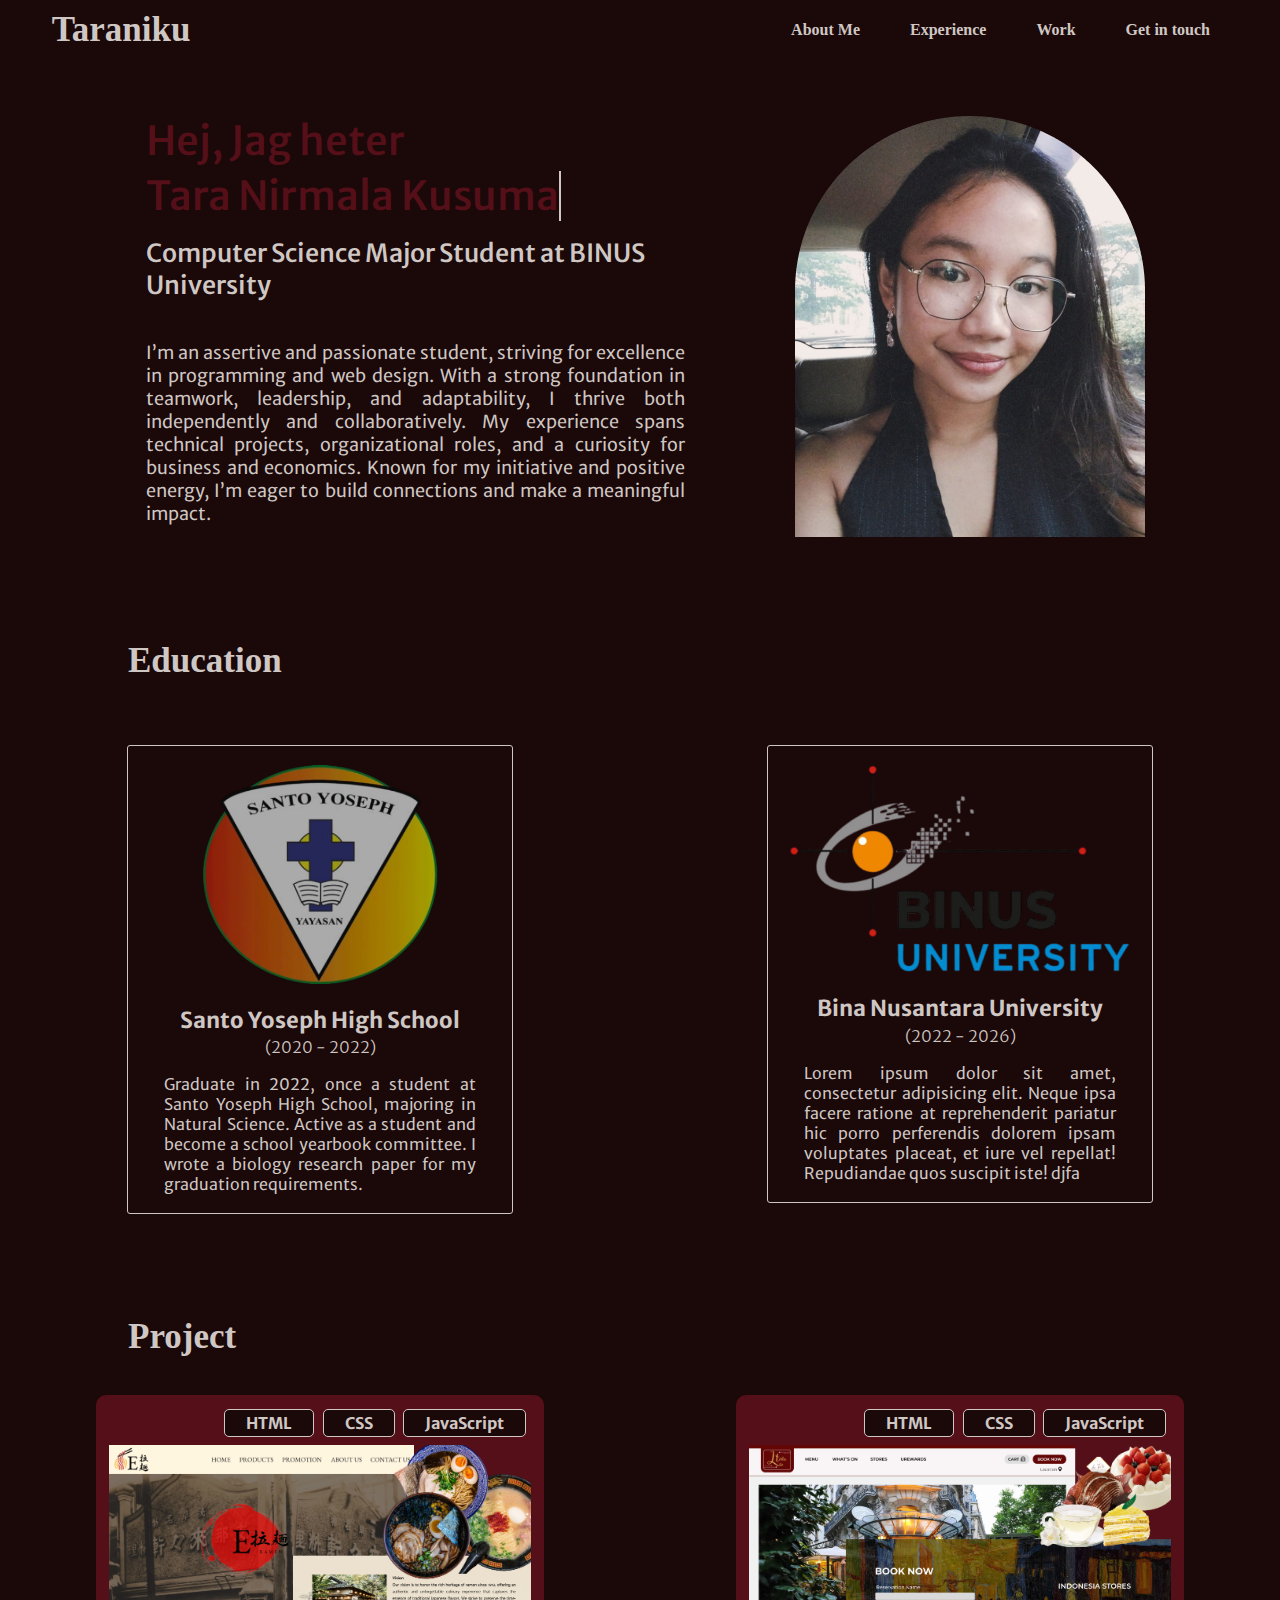
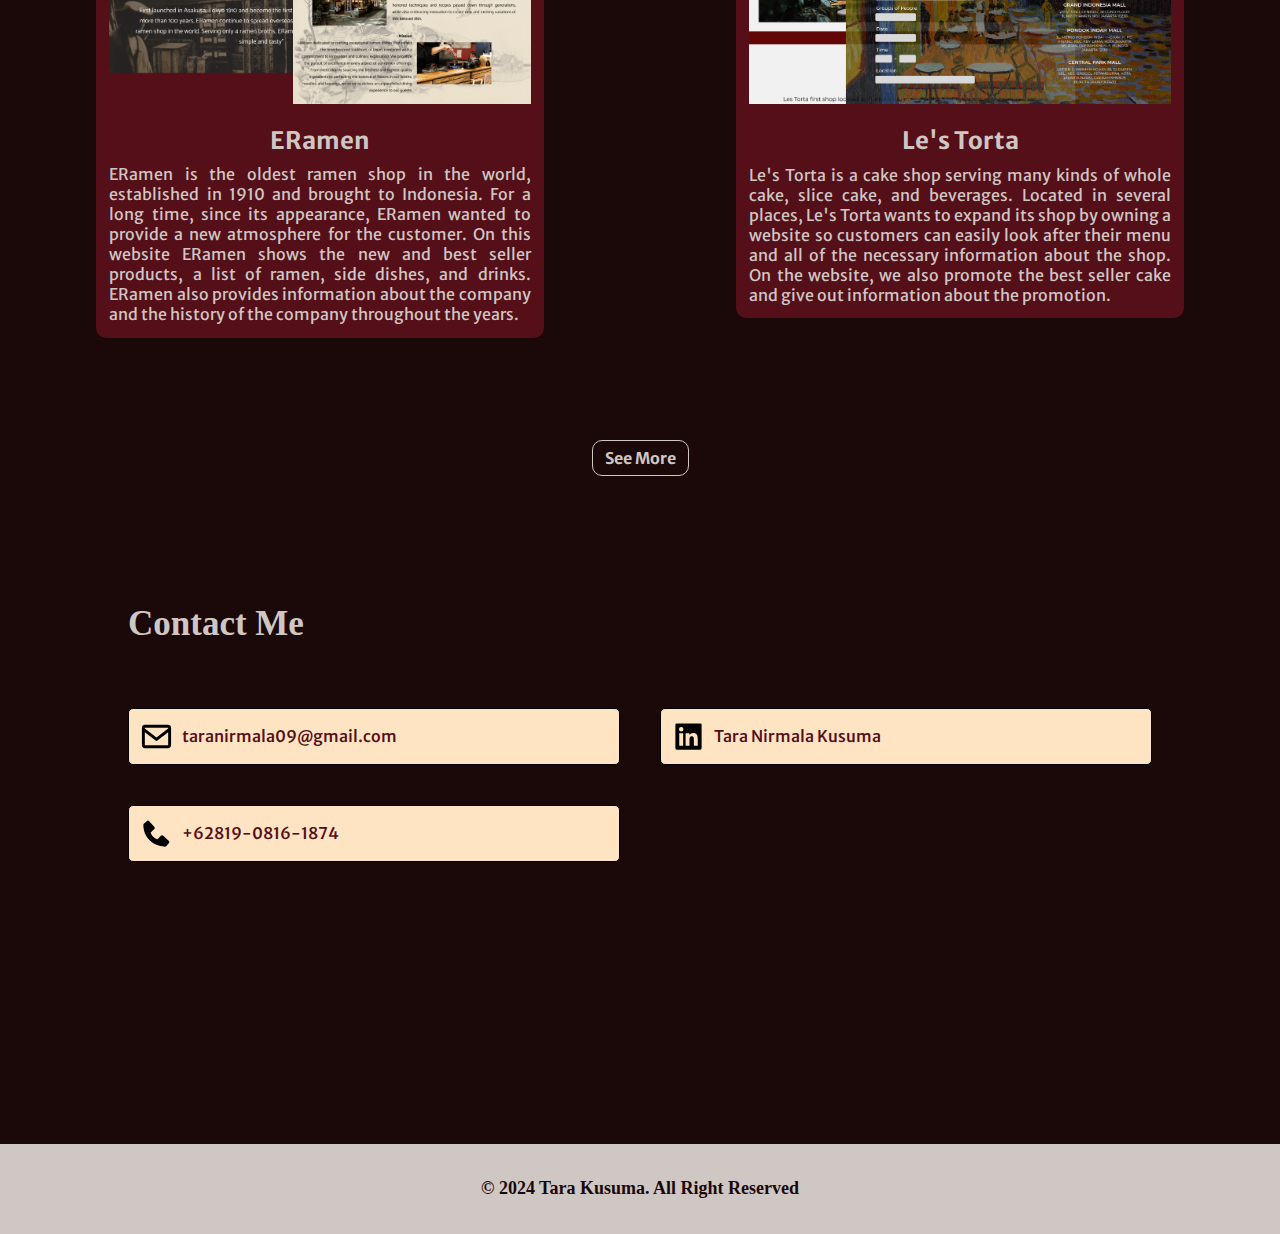
==== index.html @ df484cb4 "push" ====
<!DOCTYPE html>
<html lang="en">
<head>
    <meta charset="UTF-8">
    <meta name="viewport" content="width=device-width, initial-scale=1.0">
    <link rel="stylesheet" href="Homepage/HomePage.css"/>
    <script src="Homepage/homepage.js" defer></script>
    <title>Tara Kusuma</title>
</head>
<body>

        <!-- <div class="splash-screen">
            <div class="splash-image" img src=""></div>
        </div> -->


        <nav class="navbar">
            <div class="navdiv">
                <div class="logo"><a href="index.html">Taraniku</a></div>
    
                <div class="hamburger">
                    <span></span>
                    <span></span>
                    <span></span>
                </div>
    
                <ul>
                    <li class="nav_item"><a href="About Me/AboutMe.html">About Me</a></li>
                    <li class="nav_item"><a href="Experience/Experience.html">Experience</a></li>
                    <li class="nav_item"><a href="Work/Work.html">Work</a></li>
                    <li class="nav_item"><a href="GetInTouch/GetinTouch.html">Get in touch</a></li>
                </ul>
            </div>
        </nav>


        <div class="describe-screen">
            <div class="describe">
                <div class="describe-content">
                    <h1>Hej, Jag heter</h1>
                    <h2>Tara Nirmala Kusuma</h2>
                    <h3>Computer Science Major Student at BINUS University</h3>
                    <p>I’m an assertive and passionate student, striving for excellence in programming and web design. With a strong foundation in teamwork, leadership, and adaptability, I thrive both independently and collaboratively. My experience spans technical projects, organizational roles, and a curiosity for business and economics. Known for my initiative and positive energy, I’m eager to build connections and make a meaningful impact.</p>
                </div>

                <img src="Asset/img.png">
            </div>


        </div>

        <div class="education-screen">
            <div class="edu-container">

                <div class="education">
                    <h2>Education</h2>
                </div>
    
                <div class="edu-type">

                    <div class="education-sma">
                        <div class="sma-container">
                            <div class="sma-img">
                                <img src="Asset/hs.png" alt="">
                            </div>

                            <h3>Santo Yoseph High School</h3>
                            <h4>(2020 - 2022)</h4>
                            <p>Graduate in 2022, once a student at Santo Yoseph High School, majoring in Natural Science. Active as a student and become a school yearbook committee. I wrote a biology research paper for my graduation requirements.</p>
                        </div>
                        
                    </div>

                    <div class="education-uni">
                        <div class="uni-container">
                            <div class="uni-img">
                                <img src="Asset/binus.png" alt="">
                            </div>

                            <h3>Bina Nusantara University</h3>
                            <h4>(2022 - 2026)</h4>
                            <p>Lorem ipsum dolor sit amet, consectetur adipisicing elit. Neque ipsa facere ratione at reprehenderit pariatur hic porro perferendis dolorem ipsam voluptates placeat, et iure vel repellat! Repudiandae quos suscipit iste! djfa</p>
                        </div>
                        
                    </div>
    
                </div>
            </div>
            
            
        </div>

        <div class="work-screen">
            <div class="work-container">

                <div class="work">
                    <h2>Project</h2>
                </div>

                <div class="work-type">

                    <div class="project1">
                        <div class="project1-container">
                            
                            <div class="desc1-item">
                                <ul class="proj1-item">
                                    <li><a>HTML</a></li>
                                    <li><a>CSS</a></li>
                                    <li><a>JavaScript</a></li>
                                </ul>
                            </div>

                            <div class="proj1-img">
                                <img src="Asset/proj1(1).png" alt="">
                            </div>

                            <!-- <div class="proj1-github">
                                <img src="../Asset/github-logo.svg" alt="" href="">
                            </div> -->

                            <h3>ERamen</h3>
                            <p>ERamen is the oldest ramen shop in the world, established in 1910 and brought to Indonesia. For a long time, since its appearance, ERamen wanted to provide a new atmosphere for the customer. On this website ERamen shows the new and best seller products, a list of ramen, side dishes, and drinks. ERamen also provides information about the company and the history of the company throughout the years.</p>
                        </div>

                    </div>

                    <div class="project2">
                        <div class="project2-container">
                            
                            <div class="desc2-item">
                                <ul class="proj2-item">
                                    <li><a>HTML</a></li>
                                    <li><a>CSS</a></li>
                                    <li><a>JavaScript</a></li>
                                </ul>
                            </div>

                            <div class="proj2-img">
                                <img src="Asset/proj2.png" alt="">
                            </div>

                            <!-- <div class="proj2-github">
                                <img src="../Asset/github-logo.svg" alt="" href="">
                            </div> -->

                            <h3>Le's Torta</h3>
                            <p>Le's Torta is a cake shop serving many kinds of whole cake, slice cake, and beverages. Located in several places, Le's Torta wants to expand its shop by owning a website so customers can easily look after their menu and all of the necessary information about the shop. On the website, we also promote the best seller cake and give out information about the promotion.</p>
                        </div>

                    </div>

                </div>

                <a class="btn" href="Work/Work.html">
                    <h3>See More</h3>
                </a>

            </div>
        </div>


        <div class="me-screen">
            <div class="me-content">

                <div class="me">
                    <h2>Contact Me</h2>
                </div>

                <div class="contact-me">

                    <div class="contact">
                        <img src="Asset/bx-envelope.svg" alt="">
                        <p>taranirmala09@gmail.com</p>
                    </div>

                
                    <a href="https://www.linkedin.com/in/tara-nirmala-kusuma" class="contact">
                        <img src="Asset/bxl-linkedin-square.svg" alt="">
                        <p>Tara Nirmala Kusuma</p>
                    </a>

                    <div class="contact">
                        <img src="Asset/bxs-phone.svg" alt="">
                        <p>+62819-0816-1874</p>
                    </div>

                    
                </div>

            </div>

        </div>


        <div class="footer">
            <p>&#169;  2024 Tara Kusuma. All Right Reserved</p>
        </div>


</body>
</html>
---- Homepage/HomePage.css ----
@import url('https://fonts.googleapis.com/css2?family=Playfair+Display+SC:ital,wght@0,400;0,700;0,900;1,400;1,700;1,900&display=swap');
@import url("https://fonts.googleapis.com/css2?family=Merriweather+Sans:ital,wght@0,300..800;1,300..800&display=swap");

* {
    margin: 0;
    padding: 0;
}

*::selection{
    background: #1b0808;
    color: #550f19;
    color: #cfc7c4;

}

body{
    background: #1b0808;
    color: #cfc7c4;
};

/* 
.splash-screen{
    height: 100vh;
    display: flex;
    width: 100%;
    background-color: gold;
} */


/* NAVBAR */
.navbar {
    top: 0;
    left: 0;
    width: 100%;
    padding: 10px;
}

.navdiv {
    width: 100%;
    display: flex;
    align-items: center;
    justify-content: space-between;
    background-color: #1b0808;
    /* z-index: 1000; */
    padding: 10px;
    position: fixed;

}

.logo a {
    font-size: 35px;
    font-weight: 600;
    color: #cfc7c4;
    font-family: "Playfair";
    text-decoration: none;
    margin-left: 30%;
}

ul {
    list-style: none;
    display: flex;
    margin-right: 30px;
}

li {
    display: inline-block;
}

li a {
    color: #cfc7c4;
    font-size: 16px;
    font-weight: bold;
    margin-right: 50px;
    text-decoration: none;
    font-family: "Playfair";
}


/* Hamburger Icon Styles */
.hamburger {
    display: none;
    flex-direction: column;
    cursor: pointer;
    margin-right: 20px;
}

.hamburger span {
    height: 3px;
    width: 25px;
    background-color: #cfc7c4;
    margin-bottom: 4px;
    border-radius: 5px;
}

/* Media Query for Small Screens */
@media (max-width: 768px) {
    .navdiv {
        justify-content: space-between;
    }

    ul {
        display: none;
        flex-direction: column;
        position: fixed;
        top: 60px;
        right: 0;
        width: 40%;
        height: 100vh;
        background-color: #cfc7c4;
        box-shadow: -10px 0 10px rgba(255, 1, 1, 0.1);
    }

    ul.show {
        display: flex;
    }

    li {
        margin-top: 20%;
        text-align: center;
        /* background-color: #c7001e; */
        justify-content: center;        
        

    }

    li a{
        font-size: 18px;
        justify-content: center;
        text-align: center;
        margin: 0;
        color: #1b0808;
        /* background-color: red; */
        transition: color;
    }

    li a:hover{
        color: #550f19;
        text-decoration: underline;
    }

    .hamburger {
        display: flex;
    }
}

/* Optional: Animation for the menu appearing */
ul.show {
    animation: slideDown 0.5s ease;
}

@keyframes slideDown {
    from {
        opacity: 0;
        transform: translateY(-10px);
    }
    to {
        opacity: 1;
        transform: translateY(0);
    }
}

/*  */

.describe-screen{
    height: fit-content;
    display: flex;
    align-items: center;
    padding: 0 30px;
    /* background-color: aqua; */
    /* background-image: url("../Asset/Desktop\ -\ 1\ \(1\).png"); */
}

.describe{
    margin-top: 50%;
    height: fit-content;
    margin: 5%;
    display: flex;
}

.describe-content{
    max-width: 800px;
    height: fit-content;
    margin: 5% 10% 5% 5%;
    justify-content: space-evenly;
}

.describe-content h1{
    font-size: 40px;
    font-weight: 500;
    color: #550f19;
    padding-bottom: 5px;
    font-family: "Merriweather Sans";
}

.describe-content h2{
    font-size: 40px;
    font-weight: 500;
    color: #550f19;
    margin-bottom: 3%;
    font-family: "Merriweather Sans";
    white-space: nowrap;
    overflow: hidden;
    border-right: 2px solid #cfc7c4;
    width: fit-content;
    animation: typing 4s steps(28, end), blink 0.75s step-end infinite;
}

@keyframes typing{
    from {width: 0;}
    to {width: 83%;}
}

@keyframes blink{
    50% { border-color: transparent;}
}

.describe-content h3{
    font-size: 25px;
    font-weight: 500;
    color: #cfc7c4;
    padding-bottom: 40px;
    font-family: "Merriweather Sans";
} 

.describe-content p{
    font-size: 18px;
    font-weight: 350;
    font-family: "Merriweather Sans";
    color: #cfc7c4;
    text-align: justify;
}

.describe img{
    height: 100%;
    max-width: 40%;
    margin-top: 5%;
    margin-right: 4%;
    justify-content: center;
}

@media (max-width:700px){
    .describe-screen{
        margin-bottom: 10%;
    }

    .describe{
        flex-direction: column;
        align-items: center;
    }

    .describe img {
        max-width: 80%;
        margin: 0; /* Remove any margins to center the image */
    }

    .describe-content {
        max-width: 100%;
        margin-top: 20px;
        align-items: center;
    }

    .describe-content h1{
        margin-top: 15%;
        font-size: 28px;
        font-weight: 500;
        color: #550f19;
        padding-bottom: 5px;
        font-family: "Merriweather Sans";
    }
    
    .describe-content h2{
        font-size: 26px;
        font-weight: 500;
        color: #550f19;
        padding-bottom: 15px;
        font-family: "Merriweather Sans";
    }

    .describe-content h3{
        font-size: 20px;
        font-weight: 500;
        color: #cfc7c4;
        padding-bottom: 20px;
        font-family: "Merriweather Sans";
    } 
    
    .describe-content p{
        font-size: 14px;
        font-weight: 350;
        font-family: "Merriweather Sans";
        color: #cfc7c4;
        text-align: justify;
    }
    
}


/*  */

.education-screen{
    height: fit-content;
    display: flex;
}

.edu-container{
    width: 100%;
    max-height: fit-content;
}

.education{
    width: 100%;
    max-height: 10%;
    flex-direction: column;
    justify-content: space-evenly;
    /* margin-top: 3%; */
    height: auto;
}

.education h2{
    margin-left: 10%;
    font-family: "PlayFair";
    font-size: 35px;
    font-weight: 400px;
    color: #cfc7c4;
    /* text-align: center; */
}

.edu-type{
    width: 100%;
    height: fit-content;
    display: flex;
    /* flex-direction: column; */
    margin-top: 5%;
    /* background-color: aqua; */
    justify-content: space-around;
}

.education-sma{
    height: 100%;
    width: 30%;
    max-height: 100%;
    /* background-color: black; */
    justify-content: space-around;
    align-items: center;
    border-style: solid;
    border-color: #cfc7c4;
    border-radius: 3px;
    border-width: thin;
    /* box-shadow: black 10px 10px; */

    transition: background-color 2s ease, transform 1s ease, box-shadow 1s ease, transform 1s ease;
    cursor: pointer;
}

.education-sma:hover{
    background-color: #550f19;
    box-shadow: 5px 5px 5px grey;
    transform: scale(1.04);
}



.sma-container {
    max-width: 100%;
    max-height: 50%;
    text-align: center;
    justify-content: center;
    margin: 5%;
    /* background-color: aliceblue; */
}

.sma-img{
    max-width: 100%;
    max-height: 30%;
    /* background-color: blue; */
}

.sma-img img{
    max-width: 70%;
    max-height: 30%;
    text-align: center;
    justify-content: center;
    /* background-color: #550f19; */
}

.sma-container h3{
    margin: 5%;
    font-family: "Merriweather Sans";
    text-align: center;
    margin-bottom: 1%;
    font-size: 22px;
    color: #cfc7c4;
}

.sma-container h4{
    margin: 0%;
    font-family: "Merriweather Sans";
    font-weight: 300;
    text-align: center;
}

.sma-container p{
    margin: 5%;
    font-family: "Merriweather Sans";
    font-weight: 350;
    text-align: center;
    font-size: 16px;
    text-align: justify;
}


.education-uni{
    height: 100%;
    width: 30%;
    max-height: 100%;
    /* background-color: black; */
    justify-content: space-around;
    align-items: center;
    border-style: solid;
    border-color: #cfc7c4;
    border-radius: 3px;
    border-width: thin;
    /* box-shadow: black 10px 10px; */

    transition: background-color 2s ease, transform 1s ease, box-shadow 1s ease, transform 1s ease;
    cursor: pointer;
}

.education-uni:hover{
    background-color: #550f19;
    box-shadow: 5px 5px 5px grey;
    transform: scale(1.04);
}

.uni-container {
    max-width: 100%;
    max-height: 50%;
    text-align: center;
    justify-content: center;
    margin: 5%;
    /* background-color: aliceblue; */
}

.uni-img{
    max-width: 100%;
    max-height: 40%;
    /* background-color: blue; */
}

.uni-img img{
    max-width: 100%;
    max-height: 30%;
    text-align: center;
    justify-content: center;
    /* background-color: #550f19; */
}

.uni-container h3{
    margin: 5%;
    font-family: "Merriweather Sans";
    text-align: center;
    margin-bottom: 1%;
    font-size: 22px;
    color: #cfc7c4;
}

.uni-container h4{
    margin: 0%;
    font-family: "Merriweather Sans";
    font-weight: 300;
    text-align: center;
}

.uni-container p{
    margin: 5%;
    font-family: "Merriweather Sans";
    font-weight: 350;
    text-align: center;
    font-size: 16px;
    text-align: justify;
}

@media(max-width:700px){
    .edu-type{
        display: flex;
        flex-direction: column;
        align-items: center;
    }

    .education-sma{
        width: 70%;
        margin-bottom: 10%;
    }

    .education-uni{
        width: 70%;
    }
}

/*  */

.work-screen{
    height: fit-content;
    display: flex;
    margin-top: 5%;
    margin-bottom: 10%;
}

.work-container{
    width: 100%;
    max-height: fit-content;
}

.work{
    width: 100%;
    max-height: 10%;
    flex-direction: column;
    justify-content: space-evenly;
    margin-top: 3%;
    height: auto;
}

.work h2{
    margin-left: 10%;
    font-family: "PlayFair";
    font-size: 35px;
    font-weight: 400px;
    color: #cfc7c4;
    /* text-align: center; */
}

.work-type{
    width: 100%;
    height: fit-content;
    display: flex;
    /* flex-direction: column; */
    margin-top: 3%;
    margin-bottom: 8%;
    /* background-color: aqua; */
    justify-content: space-around;
}

/* proj1 */
.project1{
    display: flex;
    width: 35%;
    height: fit-content;
    background-color: #550f19;
    border-radius: 10px;

}

.project1-container{
    width: 100%;
    height: 50%;
    text-align: center;
    justify-content: center;
    margin: 3%;
    /* background-color: black; */
}

.desc1-item{
    /* background-color: wheat; */
    display: flex;
    justify-content: end;
}

.proj1-item li{
    max-width: fit-content;
    list-style: none;
    display: inline-block;
    background-color: #1b0808;
    margin-bottom: 3%;
    border-radius: 5px;
    text-align: center;
    align-items: end;
    padding: 3px;
    border: 1px solid #cfc7c4;
    margin-left: 3%;
}

.proj1-item li a{
    color: #cfc7c4;
    font-size: 16px;
    font-weight: bold;
    text-decoration: none;
    font-family: "Merriweather Sans";
    margin: 18px;
}

.proj1-img{
    max-width: 100%;
    max-height: 40%;
    display: flex;
}

.proj1-img img{
    width: 100%;
    height: auto;
    object-fit: contain;
    margin-bottom: 5%
}

.proj1-github{
    display: flex;
    /* background-color: white; */
    justify-content: flex-end;
}

/* .proj1-github img{
    width: 50px;
    margin-right: 5%;
    color: #cfc7c4;
} */

.project1-container h3{
    font-family: "Merriweather Sans";
    margin-bottom: 2%;
    color: #cfc7c4;
    font-size: 24px;
}

.project1-container p{
    font-family: "Merriweather Sans";
    text-align: justify;
    font-weight: 400;
}



/* proj2 */
.project2{
    display: flex;
    width: 35%;
    height: fit-content;
    background-color: #550f19;
    border-radius: 10px;

}

.project2-container{
    width: 100%;
    height: 50%;
    text-align: center;
    justify-content: center;
    margin: 3%;
    /* background-color: black; */
}

.desc2-item{
    /* background-color: wheat; */
    display: flex;
    justify-content: end;
}

.proj2-item li{
    max-width: fit-content;
    list-style: none;
    display: inline-block;
    background-color: #1b0808;
    margin-bottom: 3%;
    border-radius: 5px;
    text-align: center;
    align-items: end;
    padding: 3px;
    margin-left: 3%;
    border: 1px solid #cfc7c4
}

.proj2-item li a{
    color: #cfc7c4;
    font-size: 16px;
    font-weight: bold;
    text-decoration: none;
    font-family: "Merriweather Sans";
    margin: 18px;
}

.proj2-img{
    max-width: 100%;
    max-height: 40%;
    display: flex;
}

.proj2-img img{
    width: 100%;
    height: auto;
    object-fit: contain;
    margin-bottom: 5%
}

.proj2-github{
    display: flex;
    /* background-color: white; */
    justify-content: flex-end;
}

/* .proj2-github img{
    width: 50px;
    margin-right: 5%;
    color: #cfc7c4;
} */

.project2-container h3{
    font-family: "Merriweather Sans";
    margin-bottom: 2%;
    color: #cfc7c4;
    font-size: 24px;
}

.project2-container p{
    font-family: "Merriweather Sans";
    text-align: justify;
    font-weight: 400;
}

.btn{
    width: 100%;
    display: flex;
    justify-content: center;
    text-decoration: none;
    color: #cfc7c4;
}

.btn h3{
    font-family: "Merriweather Sans";
    background-color: #1b0808;
    width: fit-content;
    padding: 7px 12px 7px 12px;
    font-size: 16px;
    border-radius: 10px;
    border: 1px solid #cfc7c4;
}

.btn h3:hover{
    background-color: #550f19;
}

@media(max-width:700px){
    .work-screen{
        height: fit-content;
        display: flex;
        margin-top: 5%;
        margin-bottom: 20%;
    }

    .work-type{
        flex-direction: column;
        align-items: center;
    }

    .project1{
        width: 70%;
        margin-bottom: 10%;
    }

    .project2{
        width: 70%;
    }

    
}



/*  */

.me-screen{
    width: 100%;
    height: 60vh;

}

.me-content{
    width: 100%;
    max-height: fit-content;
    /* background-color: red; */
}

.me{
    width: 100%;
    max-height: 10%;
    flex-direction: column;
    justify-content: space-evenly;
    margin-top: 3%;
    height: auto;
}

.me h2{
    margin-left: 10%;
    font-family: "PlayFair";
    font-size: 35px;
    font-weight: 400px;
    color: #cfc7c4;
    /* text-align: center; */
}

.contact-me{
    margin:10%;
    margin-top: 5%;
    height: fit-content;
    /* background-color: red; */
    display: grid;
    gap: 40px;
    grid-template-columns: 1fr 1fr;
    /* justify-content: space-around; */
}

@media (max-width: 700px){
    .contact-me{
        margin:10%;
        margin-top: 5%;
        height: fit-content;
        /* background-color: red; */
        display: flex;
        flex-direction: column;
        gap: 40px;
        grid-template-columns: 1fr 1fr;
        /* justify-content: space-around; */
    }
}

.contact{
    display: flex;
    background-color: bisque;
    padding: 10px;
    align-items: center;
    border-radius: 5px;
    border: 1px solid black;
    text-decoration: none;
    transition: background-color 0.3 ease;
}

.contact:hover{
    background-color: #cfc7c4;
}



.contact img{
    margin-right: 8px;
    width: 35px;
}

.contact p{
    font-family: "Merriweather Sans";
    color: #550f19;
    font-weight: 500;
}




/* footer */

.footer{
    width: 100%;
    height: 10vh;
    display: flex;
    background-color: #cfc7c4;
    justify-content: center;
    align-items: center;
}

.footer p{

    color: #1b0808;
    font-family: "Playfair";
    font-size: 18px;
    font-weight: 600;
}
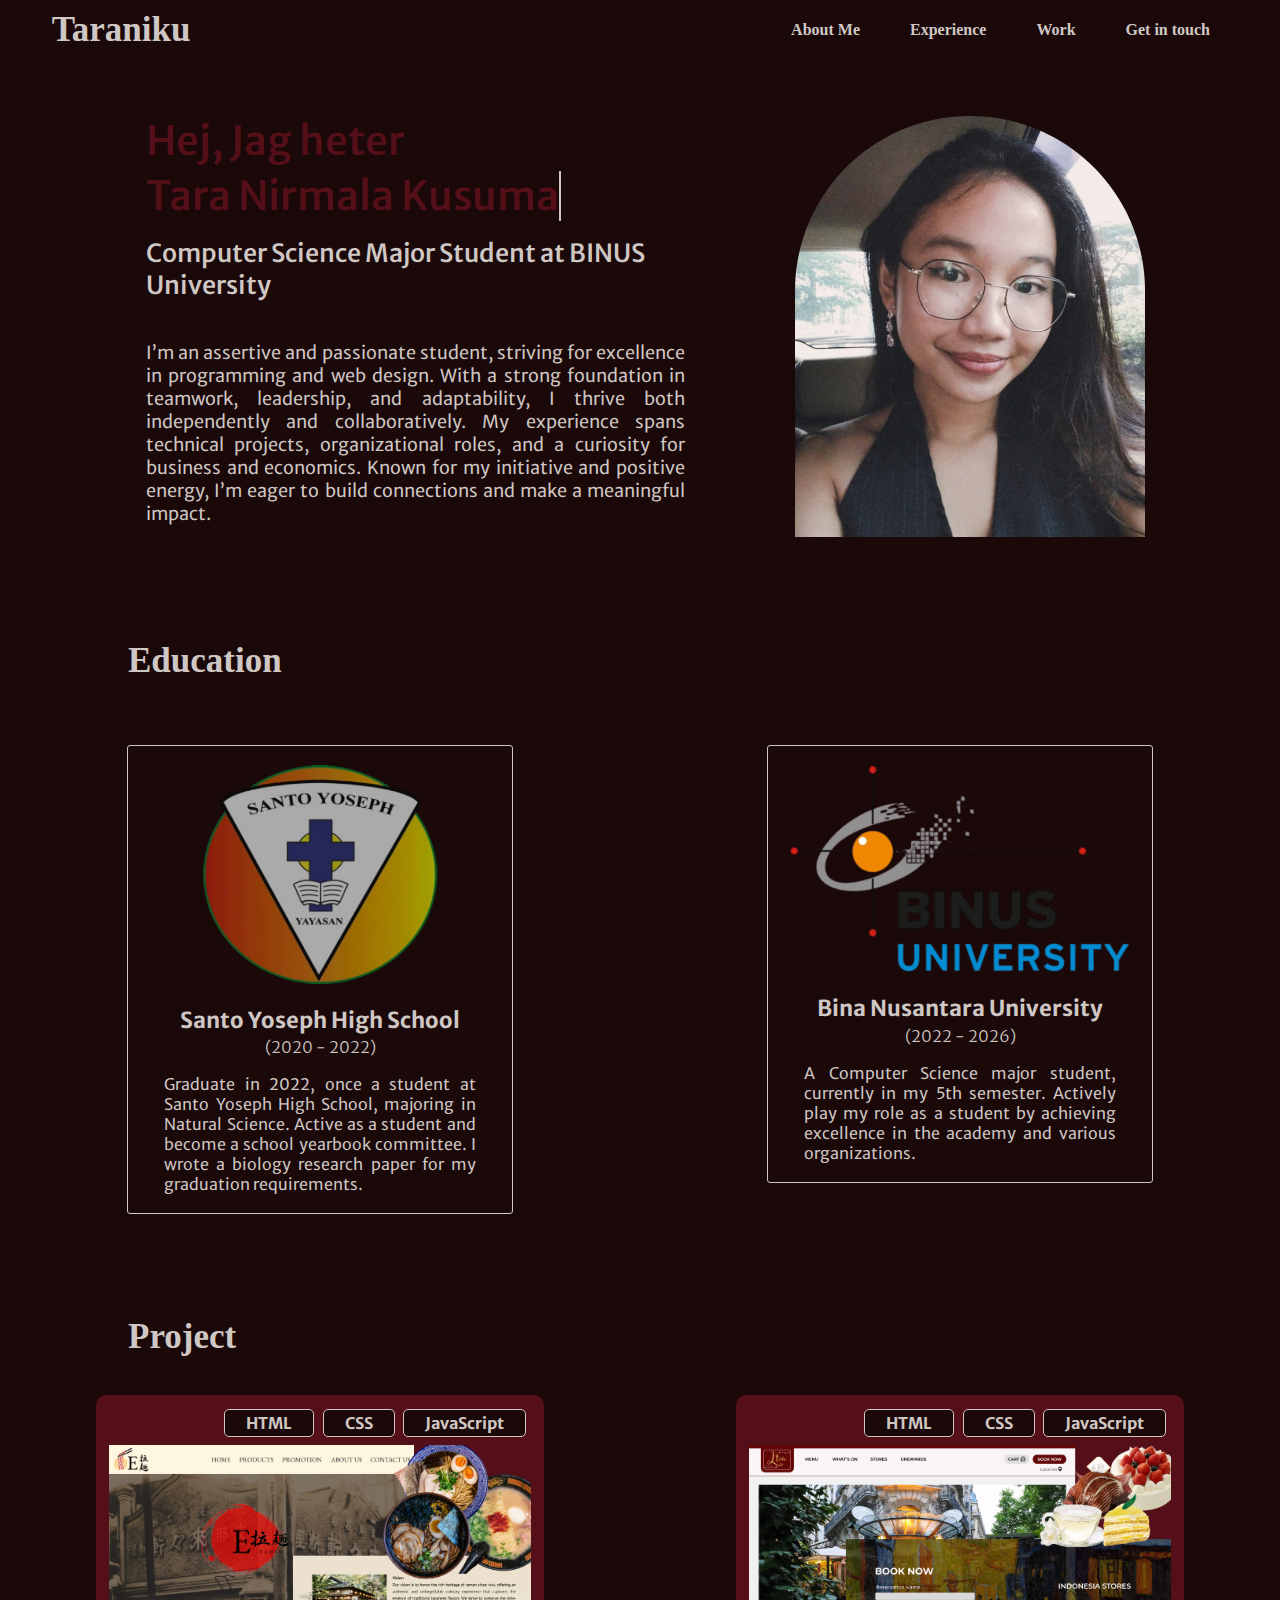
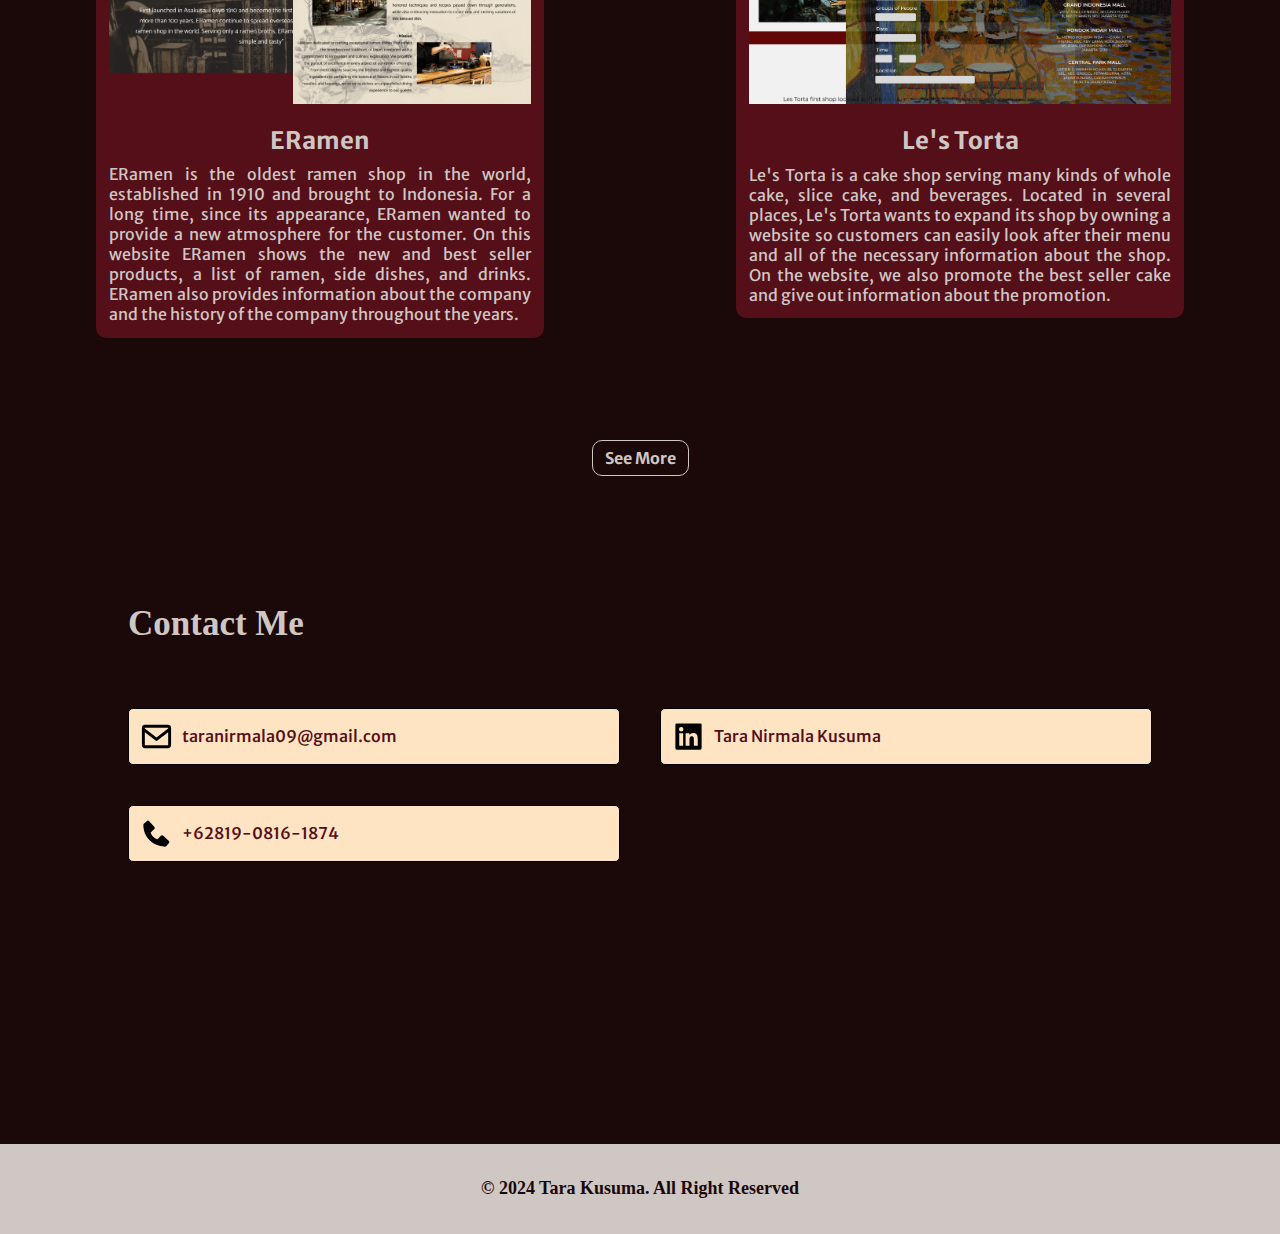
==== commit 48835994: "Update index.html" ====
--- a/index.html
+++ b/index.html
@@ -79,7 +79,7 @@
 
                             <h3>Bina Nusantara University</h3>
                             <h4>(2022 - 2026)</h4>
-                            <p>Lorem ipsum dolor sit amet, consectetur adipisicing elit. Neque ipsa facere ratione at reprehenderit pariatur hic porro perferendis dolorem ipsam voluptates placeat, et iure vel repellat! Repudiandae quos suscipit iste! djfa</p>
+                            <p>A Computer Science major student, currently in my 5th semester. Actively play my role as a student by achieving excellence in the academy and various organizations. </p>
                         </div>
                         
                     </div>
@@ -198,4 +198,4 @@
 
 
 </body>
-</html>+</html>
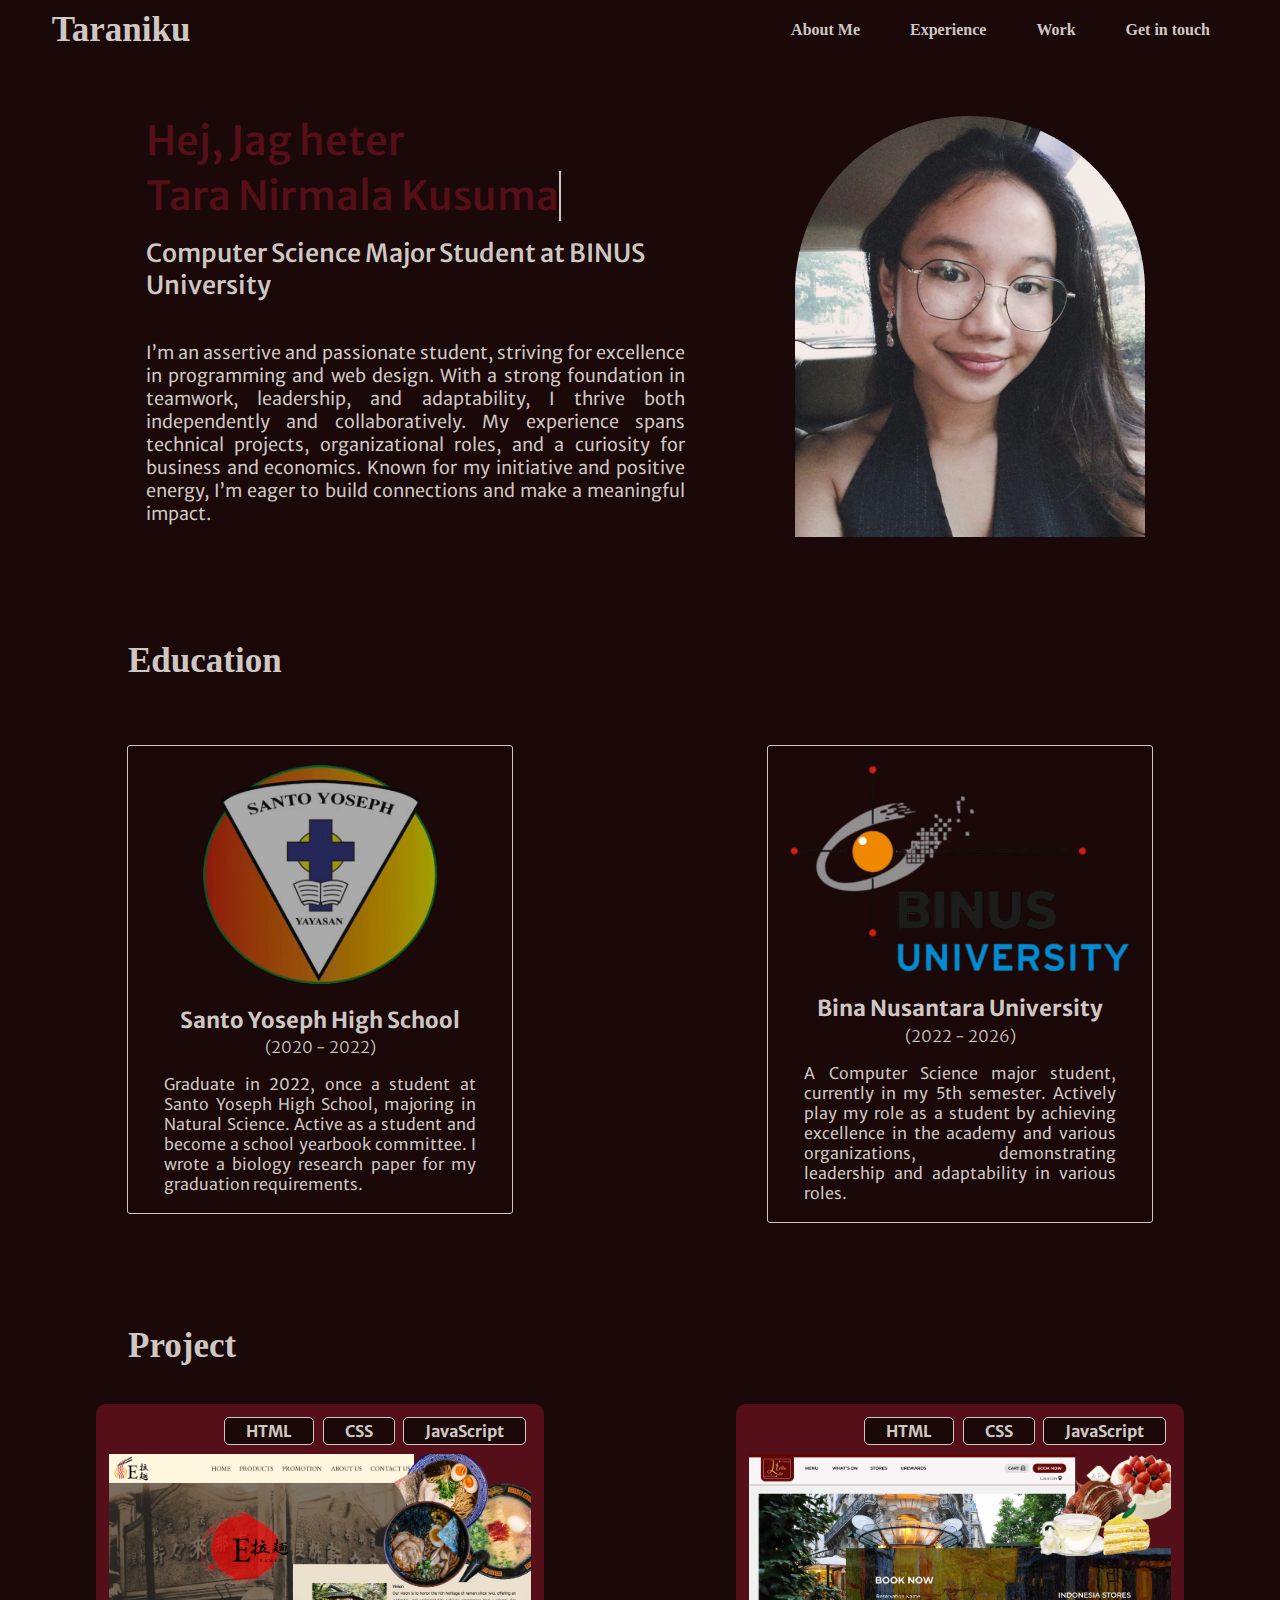
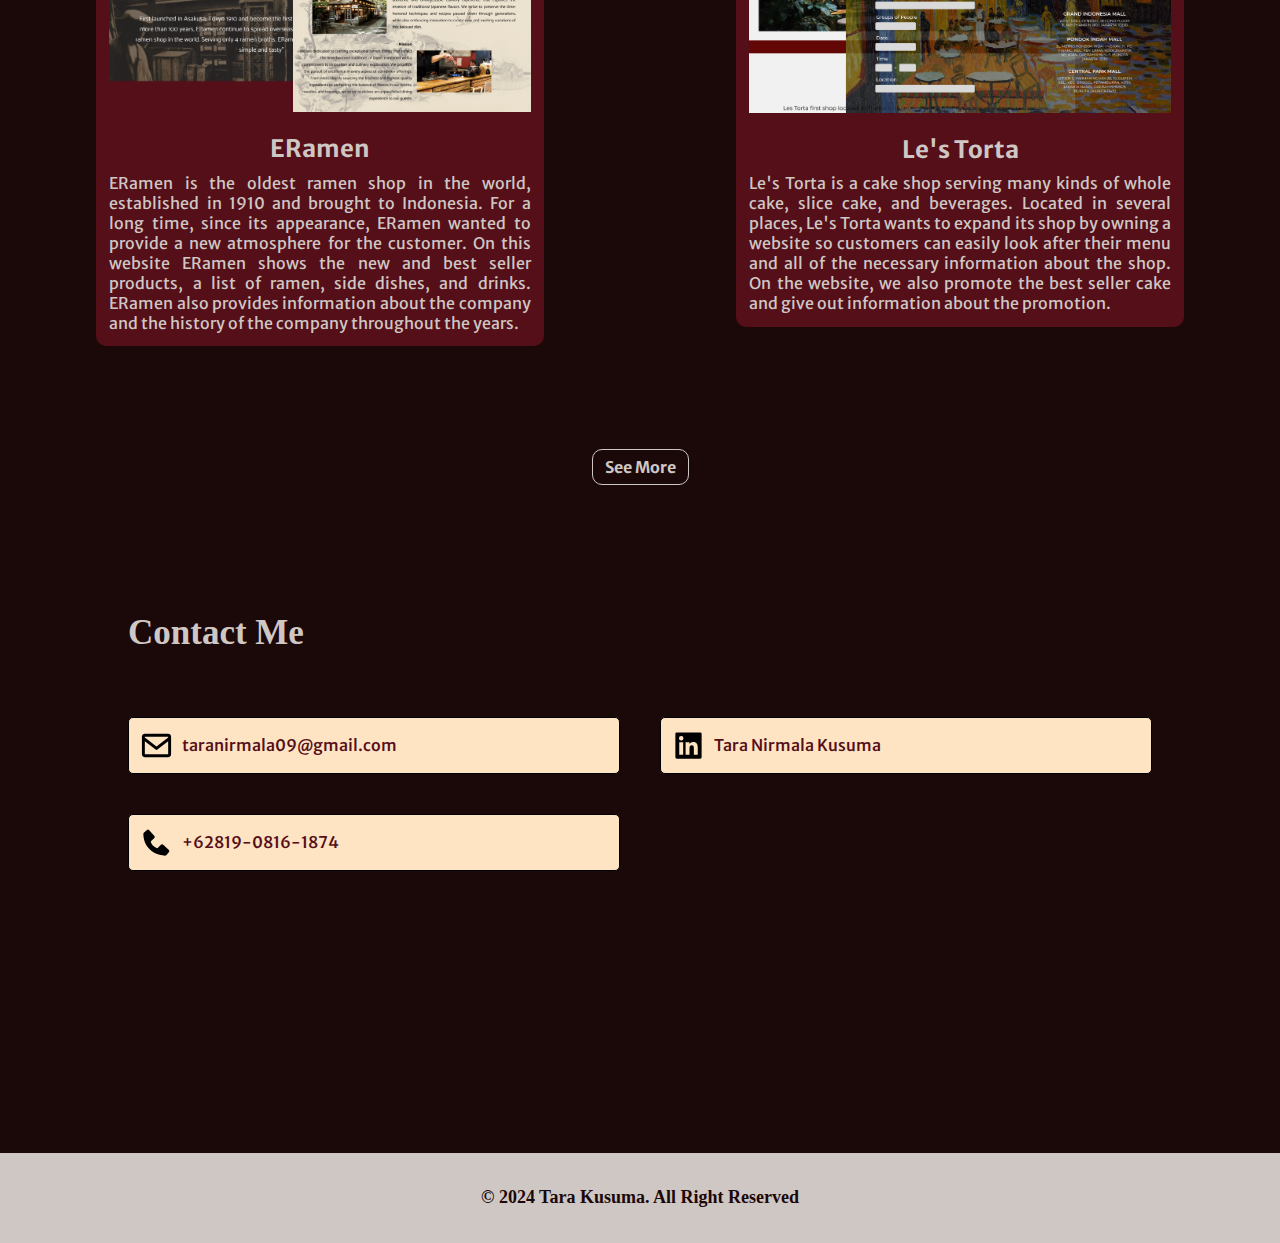
==== commit 79443296: "Update index.html" ====
--- a/index.html
+++ b/index.html
@@ -79,7 +79,7 @@
 
                             <h3>Bina Nusantara University</h3>
                             <h4>(2022 - 2026)</h4>
-                            <p>A Computer Science major student, currently in my 5th semester. Actively play my role as a student by achieving excellence in the academy and various organizations. </p>
+                            <p>A Computer Science major student, currently in my 5th semester. Actively play my role as a student by achieving excellence in the academy and various organizations, demonstrating leadership and adaptability in various roles.</p>
                         </div>
                         
                     </div>
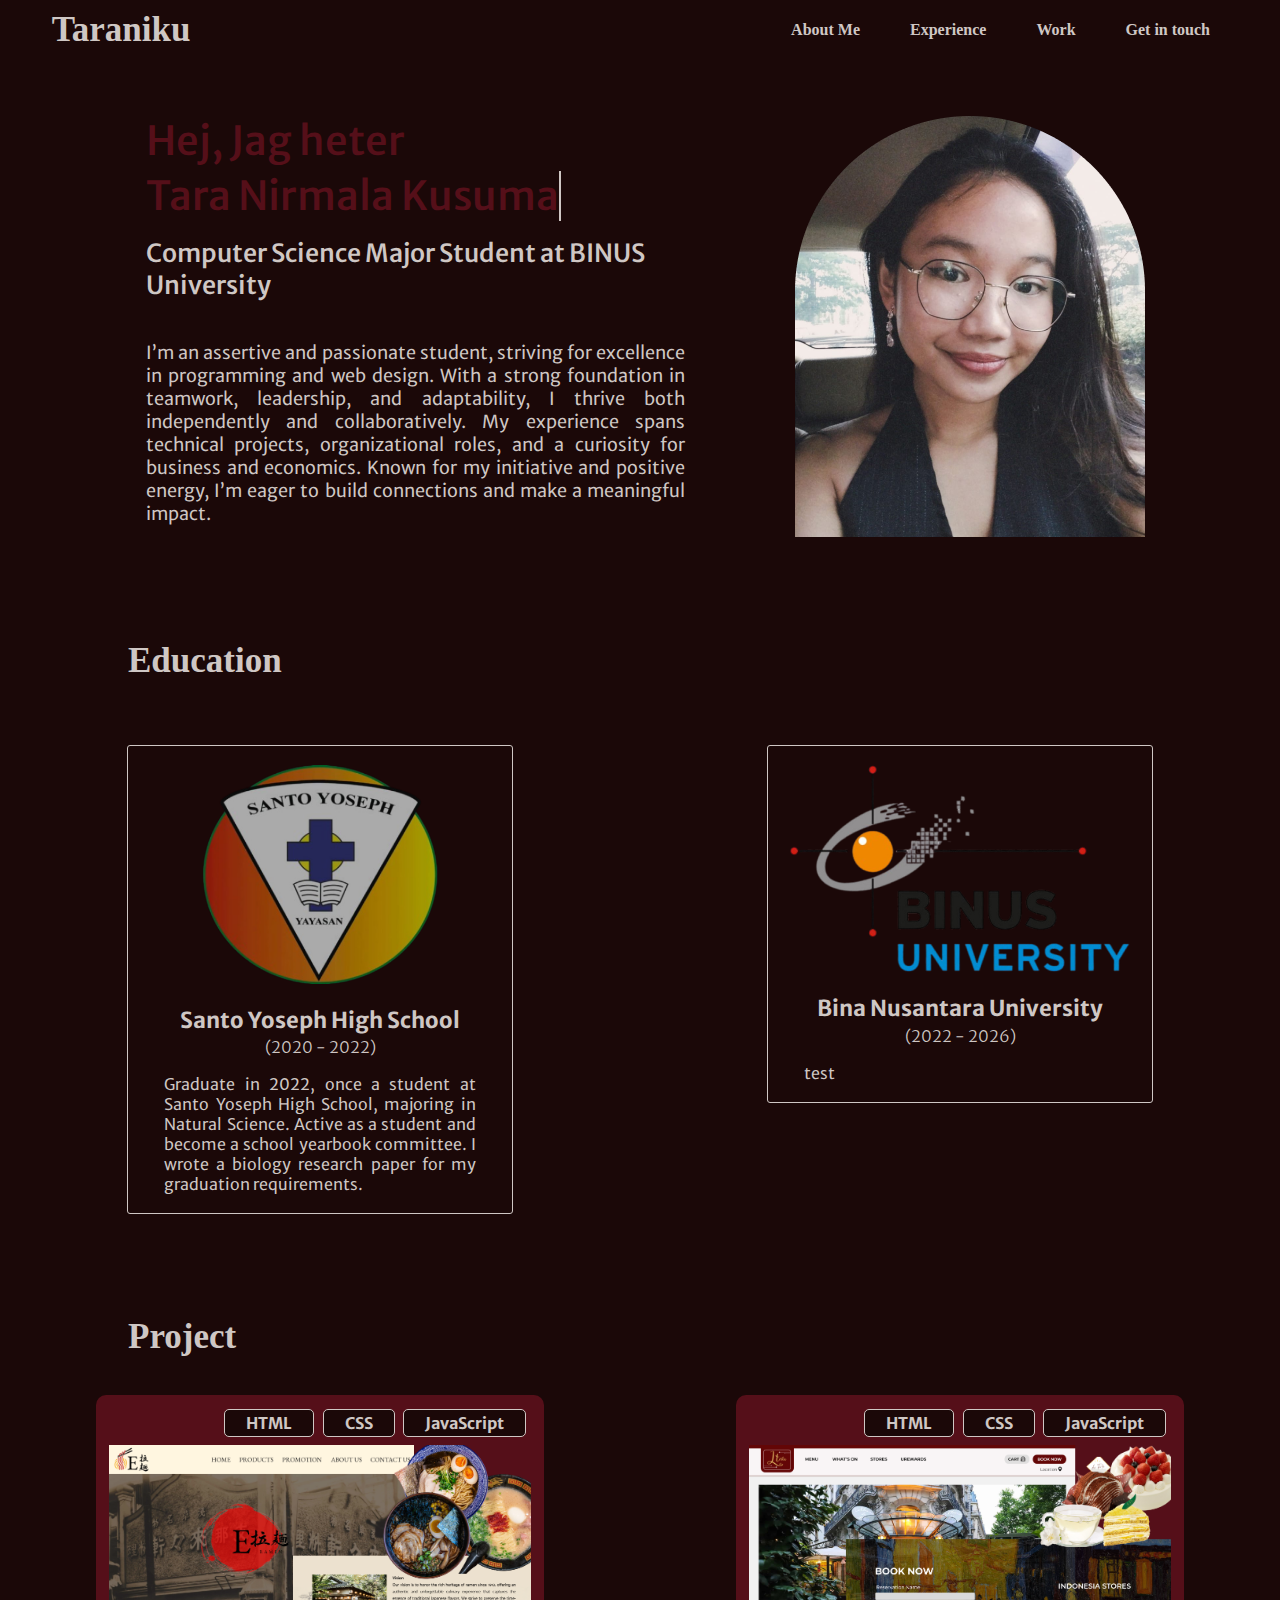
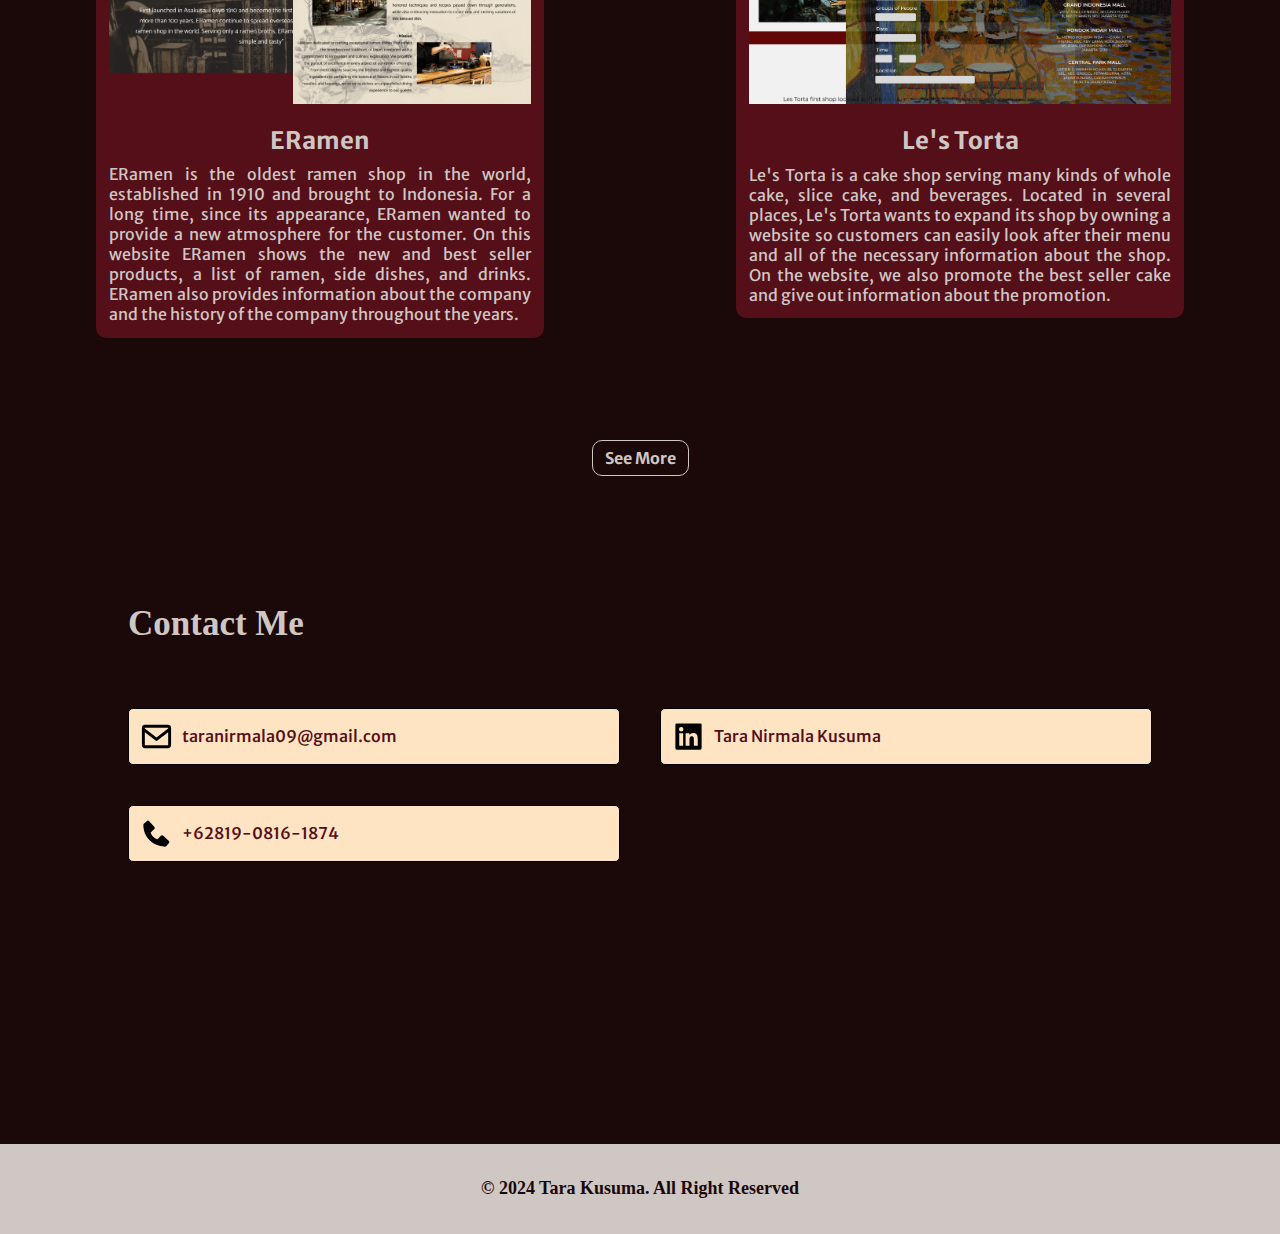
==== commit 5c6e0afc: "Update index.html" ====
--- a/index.html
+++ b/index.html
@@ -79,7 +79,7 @@
 
                             <h3>Bina Nusantara University</h3>
                             <h4>(2022 - 2026)</h4>
-                            <p>A Computer Science major student, currently in my 5th semester. Actively play my role as a student by achieving excellence in the academy and various organizations, demonstrating leadership and adaptability in various roles.</p>
+                            <p>test</p>
                         </div>
                         
                     </div>
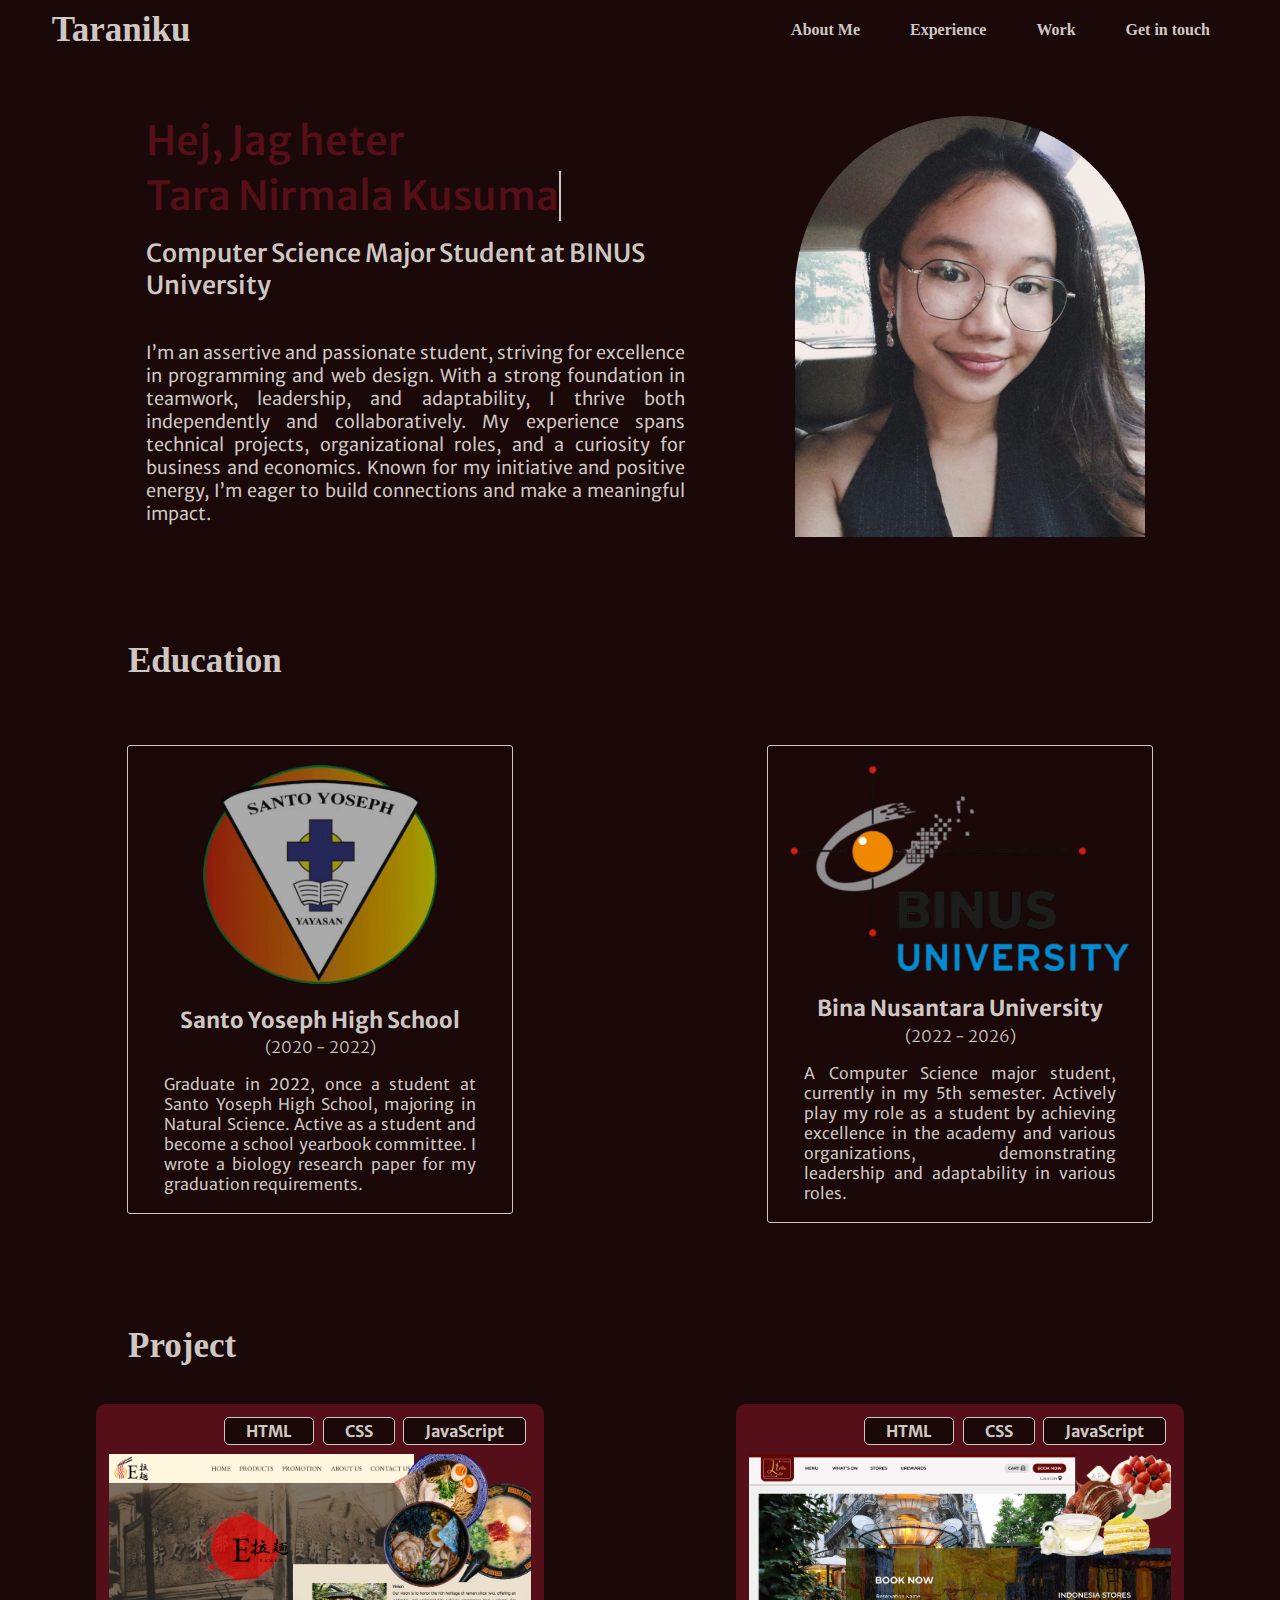
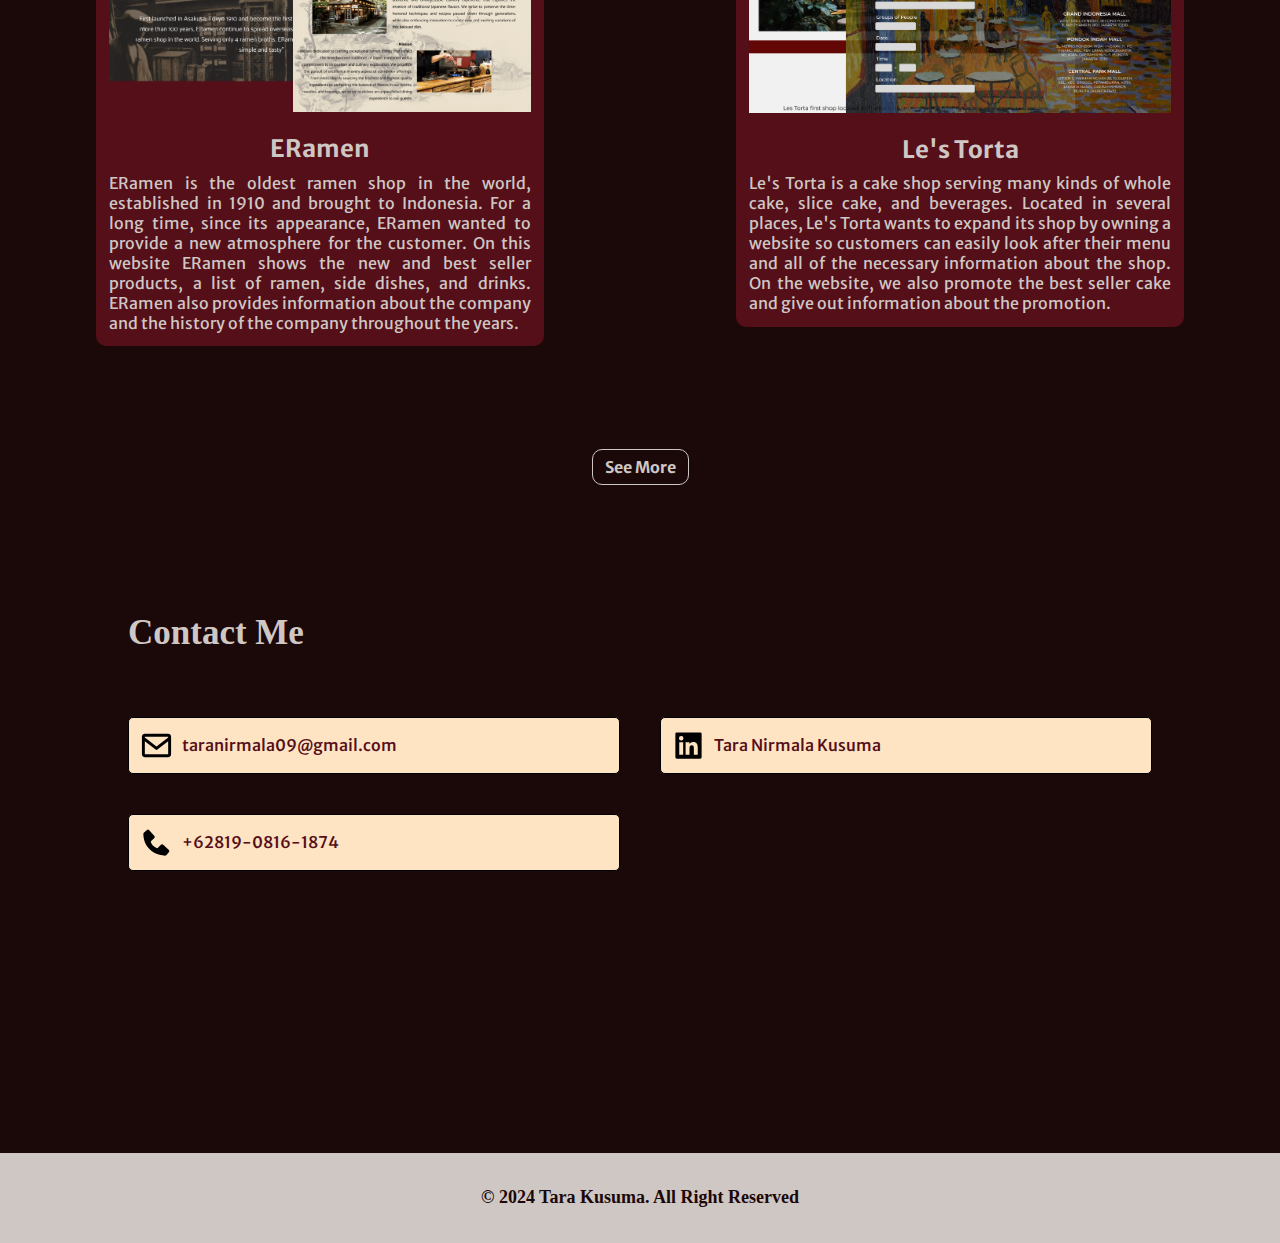
==== commit c4635469: "Update" ====
--- a/index.html
+++ b/index.html
@@ -79,7 +79,7 @@
 
                             <h3>Bina Nusantara University</h3>
                             <h4>(2022 - 2026)</h4>
-                            <p>test</p>
+                            <p>A Computer Science major student, currently in my 5th semester. Actively play my role as a student by achieving excellence in the academy and various organizations, demonstrating leadership and adaptability in various roles.</p>
                         </div>
                         
                     </div>
